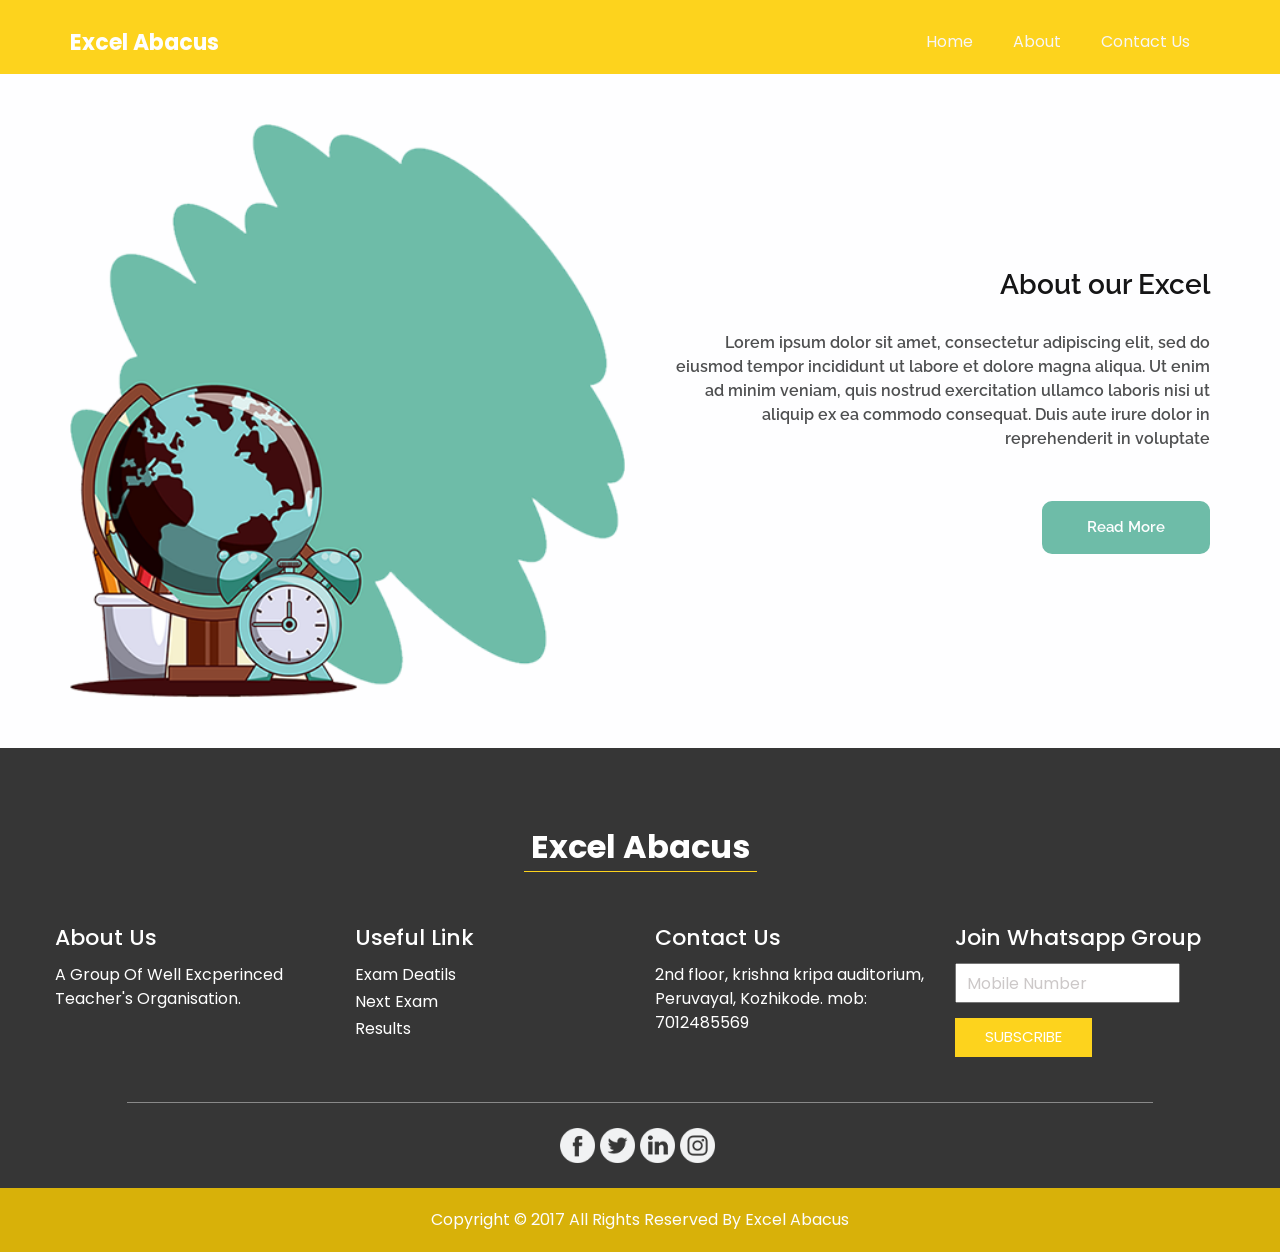
==== about.html @ 528aa1bc "Add files via upload" ====
<!DOCTYPE html>
<html>

<head>
  <!-- Basic -->
  <meta charset="utf-8" />
  <meta http-equiv="X-UA-Compatible" content="IE=edge" />
  <!-- Mobile Metas -->
  <meta name="viewport" content="width=device-width, initial-scale=1, shrink-to-fit=no" />
  <!-- Site Metas -->
  <meta name="keywords" content="" />
  <meta name="description" content="" />
  <meta name="author" content="" />

  <title>Excel Abacus</title>


  <!-- bootstrap core css -->
  <link rel="stylesheet" type="text/css" href="css/bootstrap.css" />
  <!-- progress barstle -->
  <link rel="stylesheet" href="css/css-circular-prog-bar.css">
  <!-- fonts style -->
  <link href="https://fonts.googleapis.com/css?family=Poppins:400,700|Raleway:400,600&display=swap" rel="stylesheet">
  <!-- font wesome stylesheet -->
  <link rel="stylesheet" href="https://maxcdn.bootstrapcdn.com/font-awesome/4.3.0/css/font-awesome.min.css">
  <!-- Custom styles for this template -->
  <link href="css/style.css" rel="stylesheet" />
  <!-- responsive style -->
  <link href="css/responsive.css" rel="stylesheet" />




  <link rel="stylesheet" href="css/css-circular-prog-bar.css">


</head>

<body class="sub_page">
  <div class="top_container ">
    <!-- header section strats -->
    <header class="header_section">
      <div class="container">
        <nav class="navbar navbar-expand-lg custom_nav-container ">
          <a class="navbar-brand" href="index.html">
            <span>
              Excel Abacus
            </span>
          </a>
          <button class="navbar-toggler" type="button" data-toggle="collapse" data-target="#navbarSupportedContent"
            aria-controls="navbarSupportedContent" aria-expanded="false" aria-label="Toggle navigation">
            <span class="navbar-toggler-icon"></span>
          </button>

          <div class="collapse navbar-collapse" id="navbarSupportedContent">
            <div class="d-flex ml-auto flex-column flex-lg-row align-items-center">
              <ul class="navbar-nav  ">
                <li class="nav-item active">
                  <a class="nav-link" href="index.html"> Home <span class="sr-only">(current)</span></a>
                </li>
                <li class="nav-item ">
                  <a class="nav-link" href="about.html"> About </a>
                </li>

                <li class="nav-item">
                  <a class="nav-link" href="contact.html">Contact Us</a>
                </li>

              </ul>
            </div>
        </nav>
      </div>
    </header>
  </div>
  <!-- end header section -->

  <div class="common_style">

    <!-- about section -->

    <section class="about_section">
      <div class="container">
        <div class="row">
          <div class="col-md-6">
            <div class="about_img-container">
              <img src="images/about.png" alt="">
            </div>
          </div>
          <div class="col-md-6">
            <div class="about_detail-box">
              <h3>
                About our Excel
              </h3>
              <p>
                Lorem ipsum dolor sit amet, consectetur adipiscing elit, sed do eiusmod tempor incididunt ut labore et
                dolore magna aliqua. Ut enim ad minim veniam, quis nostrud exercitation ullamco laboris nisi ut aliquip
                ex ea commodo consequat. Duis aute irure dolor in reprehenderit in voluptate
              </p>
              <div class="">
                <a href="" class="call_to-btn btn_white-border">
                  Read More
                </a>
              </div>
            </div>
          </div>
        </div>
      </div>
    </section>


    <!-- end about section -->



  </div>

  <section class="info_section layout_padding-top">
    <div class="info_logo-box">
       <h2>
              Excel Abacus
          </h2>
        </div>
          <div class="container layout_padding2">
            <div class="row">
              <div class="col-md-3">
                <h5>
                    About Us                                                                             
                </h5>
               <p>
                  A Group Of Well Excperinced Teacher's Organisation. 
               </p>
              </div>
              <div class="col-md-3">
                <h5>
                    Useful Link 
                </h5>
                <ul>
                  <li>
                    <a href="">
                        Exam Deatils
                    </a>
                  </li>
                  <li>
                   <a href="">
                     Next Exam
                   </a>
                  </li>
                  <li>
                    <a href="">
                        Results
                    </a>
                  </li>
                </ul>
              </div>
              <div class="col-md-3">
                <h5>
                    Contact Us
                </h5>
                <p>
                    2nd floor, krishna kripa auditorium, Peruvayal, Kozhikode.
mob: 7012485569
                </p>
              </div>
              <div class="col-md-3">
           
                <div class="subscribe_container">
                  <h5>
                      Join Whatsapp Group
                  </h5>
                  <div class="form_container">
                    <form action="">
                      <input type="Mobile" placeholder="Mobile Number">
                      <button type="submit">
                        Subscribe
                      </button>
                    </form>
                  </div>
                </div>
                
              </div>
            </div>
          </div>
          <div class="container">
              <div class="social_container">
                 
                  <div class="social-box">
                    <a href="">
                      <img src="images/fb.png" alt="">
                    </a>
      
                    <a href="">
                      <img src="images/twitter.png" alt="">
                    </a>
                    <a href="">
                      <img src="images/linkedin.png" alt="">
                    </a>
                    <a href="">
                      <img src="images/instagram.png" alt="">
                    </a>
                  </div>
                </div>
          </div>
        </section>

  <!-- footer section -->
  <section class="container-fluid footer_section">
    <p>
      Copyright &copy; 2017 All Rights Reserved By
      <a href="https://excelabacus.in/">Excel Abacus</a>
    </p>
  </section>
  <!-- footer section -->

  <script type="text/javascript" src="js/jquery-3.4.1.min.js"></script>
  <script type="text/javascript" src="js/bootstrap.js"></script>

 
</body>

</html>
---- css/style.css ----
body {
  font-family: 'Raleway', sans-serif;
  background-color: #fefeff;
}

.layout_padding {
  padding: 75px 0;
}

.layout_padding2 {
  padding: 45px 0;
}

.layout_padding2-top {
  padding-top: 45px;
}

.layout_padding-top {
  padding-top: 75px;
}

.layout_padding-bottom {
  padding-bottom: 75px;
}

.call_to-btn {
  display: inline-block;
  padding: 15px 45px;
  border-radius: 10px;
  font-size: 15px;
  background-color: #ffffff;
  color: #262627;
  font-weight: 600;
  transition: all 0.3s ease 0s;
}

.hero_section .call_to-btn {}

.call_to-btn img {
  width: 18px;
  margin-left: 10px;
}

.btn_on-hover {
  transition: all 0.3s ease 0s;
}

.call_to-btn:hover,
.btn_on-hover:hover {
  -webkit-box-shadow: 0px 5px 10px -5px rgba(0, 0, 0, 0.7);
  -moz-box-shadow: 0px 5px 10px -5px rgba(0, 0, 0, 0.7);
  box-shadow: 0px 5px 10px -5px rgba(0, 0, 0, 0.7);
  transform: translateY(-7px);
}

.main-heading {
  color: #082465;
  font-weight: bold;
  text-align: center;
}

/*header section*/

.header_section {
  padding-top: 10px;
  font-family: 'Poppins', sans-serif;

}

nav.navbar.navbar-expand-lg {

  padding: 10px 0;
}

.custom_nav-container.navbar-expand-lg .navbar-nav .nav-link {
  padding: 10px 20px;
  color: #f7f6f7;
  text-align: center;
}


a,
a:hover,
a:focus {
  text-decoration: none;
}

a:hover,
a:focus {
  color: initial;
}

.btn,
.btn:focus {
  outline: none !important;
  box-shadow: none;
}

.top_container {
  position: relative;
}



.top_container::before {
  content: "";
  position: absolute;
  width: 100%;
  height: 100%;
  background: url(../images/hero-bg.png);
  background-size: 100% 100%;
  background-position: right bottom;
  background-repeat: no-repeat;
  z-index: -1;
}

.sub_page .top_container::before {
  background-color: #fdd31d;
  background-image: none;
}

.top_container::after {
  content: "";
  position: absolute;
  width: 75px;
  height: 75px;
  bottom: 20%;
  left: 6%;
  background-color: #fdd31d;
}


.sub_page .top_container::after {
  display: none;
}


.navbar-brand img {
  width: 25px;
  margin-right: 7px;
}


.custom_nav-container .nav_search-btn {
  background-image: url(../images/search-icon.png);
  background-size: 22px;
  background-repeat: no-repeat;
  background-position-y: 7px;
  width: 35px;
  height: 35px;
  padding: 0;
  border: none;
}

.navbar-brand {
  display: flex;
  align-items: center;
}

.navbar-brand span {
  font-size: 22px;
  font-weight: 700;
  color: #fefefe;
}

.custom_nav-container {
  z-index: 99999;
  padding: 15px 0;
}

.custom_nav-container .navbar-toggler {
  outline: none;
}

.custom_nav-container .navbar-toggler .navbar-toggler-icon {
  background-image: url(../images/menu.png);
  background-size: 40px;
}

/*end header section*/

/* hero section */
.hero-container {
  display: flex;
  padding-top: 90px;
  padding-bottom: 325px;
}

.hero_detail-box {
  width: 40%;
}

.hero_img-container {
  width: 68%;
  margin-right: -8%;
  margin-top: -5%;
}

.hero_img-container img {
  width: 100%;
}

.hero_detail-box {
  color: #fefeff;
}

.hero_detail-box h1 {
  font-size: 50px;
  color: #fefeff;
  font-weight: 600;
  width: 70%;
}


.hero_detail-box p {
  margin-top: 20px;
  margin-bottom: 35px;
}


/* end hero section */

/* common style for some sections */
.common_style>section {
  padding: 50px 0;
}

.common_style .row {
  align-items: center;
}

.common_style h3 {
  font-weight: 600;
  color: #151516;
}

.common_style p {
  font-weight: 600;
  color: #4e4f50;
  margin: 30px 0 50px 0;
}

.common_style img {
  width: 100%;
}


/* end common style */

/* about section */
.about_section {
  text-align: right;
}

.about_section a {
  background-color: #6ebca8;
  color: #fefeff;
}

/* end about section */

/* admission section */


.admission_section a {
  background-color: #fdd31d;
  color: #fefeff;
}

/* end admission section */

/* why section */

.why_section {
  text-align: right;
}

.why_section a {
  background-color: #6ebca8;
  color: #fefeff;
}

/* end why section */

/* determine section */


.determine_section a {
  background-color: #fdd31d;
  color: #fefeff;
}


/* end determine section */

/* client section */
.client_section h2,
.client_section h5,
.client_section p {
  font-weight: 600;
}

.client_section h2 {
  text-align: center;
}


.client_section h5 {
  font-size: 24px;
  color: #fdd31d;
}

.client_section .row {
  align-items: center;
  padding: 75px 0;
  margin: 0 15px;
}

.client_section img {
  width: 100%;
}

.client_img-box::before,
.client_img-box::after {
  content: "";
  position: absolute;
  width: 100px;
  height: 30px;
  border-radius: 20px;
  background-color: #fdd31d;
}

.client_img-box::before {
  top: -15px;
  transform: rotate(139deg);
  left: -15px;
  animation: beforeanimate 1s;
  animation-delay: .1s;
}

.client_img-box::after {
  bottom: -15px;
  transform: rotate(142deg);
  right: -15px;
  animation: afteranimate 1s;
  animation-delay: .1s;
}


@keyframes beforeanimate {
  0% {
    top: 43%;
    transform: rotate(142deg);
    left: 31%;

  }

  100% {
    top: -15px;
    transform: rotate(139deg);
    left: -15px;
  }
}

@keyframes afteranimate {
  0% {
    bottom: 46%;
    transform: rotate(142deg);
    right: 35%;
  }

  100% {
    bottom: -15px;
    transform: rotate(142deg);
    right: -15px;
  }
}

.client_section .carousel-indicators {
  margin: 0;
  justify-content: flex-end;
  padding-right: 15px;
  bottom: 20px;
}

.client_section .carousel-indicators li {
  width: 25px;
  height: 25px;
  background-color: #6bd1bd;
  border-radius: 100%;
  opacity: 1;
}

.client_section .carousel-indicators li.active {
  background-color: #fdd31d;
}

/* end client section */

/* contact section */

.contact_section {
  padding: 75px 45px;
  font-family: 'Poppins', sans-serif;
}

.contact_section .row {
  align-items: center;
}

.contact_section input {
  border: none;
  outline: none;
  border-bottom: 1px solid #000;
  width: 90%;
  margin: 15px 0;
}



.contact_form-container button {
  border: none;
  background-color: #6bd1bd;
  color: #fff;
  font-size: 15px;
  padding: 15px 45px;
  border-radius: 30px;
  text-transform: uppercase;
  font-weight: bold;
}

.contact_img-box {

  display: flex;
  align-items: center;

}

.contact_img-box img {
  width: 100%;
}

.contact_section h2 {
  font-size: 26px;
  color: #010103;
  font-weight: 600;
  font-family: 'Raleway', sans-serif;
  margin-bottom: 35px;
}


/* end contact section */


/* info section */
.info_section {
  background-color: #363636;
  color: #ffffff;
  font-family: 'Poppins', sans-serif;
}

.info_logo-box {
  display: flex;
  justify-content: center;
}

.info_logo-box h2 {
  font-weight: bold;
  padding: 5px 7px;
  border-bottom: 1.5px solid #fdd31d;
}

.info_section ul {
  padding: 0;
}

.info_section ul li {
  list-style-type: none;
  margin: 3px 0;
}

.info_section ul li a {
  color: #ffffff;
}

.info_section ul li a:hover {
  color: #fdd31d;
}

.info_section h5 {
  margin-bottom: 12px;
  font-size: 22px;
}



.info_section .form_container input {
  width: 225px;
  height: 40px;
  padding: 10px;
}

.info_section .form_container input::placeholder {
  color: #ccc8c8;
}

.info_section .form_container button {
  background-color: #fdd31d;
  border: none;
  outline: none;
  color: #fff;
  padding: 8px 30px;
  margin-top: 15px;
  font-size: 15px;
  text-transform: uppercase;
}

.social_container {
  width: 90%;
  margin: 0 auto;
  border-top: 1px solid #898989;
  padding: 25px 0;
}

.info_section .social-box {
  margin: 0 auto;
  width: 400px;
  display: flex;
  justify-content: center;
}

.info_section .social-box img {
  width: 35px;
  margin-right: 5px;
}

/* end info section */

/* footer section*/

.footer_section {
  background-color: #d8b109;
  padding: 20px 15px;
  font-family: 'Poppins', sans-serif;

}

.footer_section p {
  color: #fdfdfe;
  margin: 0;
  text-align: center;
}

.footer_section a {
  color: #fdfdfe;
}



/* end footer section*/
---- css/responsive.css ----
@media (max-width: 1120px) {}

@media (max-width: 992px) {


    .hero-container {
        flex-direction: column;
    }

    .hero_detail-box {
        width: 100%;
        margin-bottom: 45px;
    }

    .hero_img-container {
        width: 100%;
    }

    .hero-container.container {
        padding-top: 45px;
    }

    .custom_nav-container.navbar-expand-lg .navbar-nav .nav-link {
        color: #fff;
    }


}


@media (max-width: 768px) {


    .hero_detail-box {
        text-align: center;
    }

    .hero_detail-box h1 {
        width: 100%;
    }

    .top_container::after {
        display: none;
    }

    .top_container::before {
        background-size: cover;
    }

    .info_section .col-md-3 {
        padding: 20px 25px;
        text-align: center;
    }

    .common_style img {
        width: 100%;
        margin: 20px auto;
    }

}

@media (max-width: 576px) {
    .hero-container {
        padding-bottom: 100px;
    }

    .client_img-box::before,
    .client_img-box::after {
        content: "";
        position: absolute;
        width: 75px;
        height: 20px;
        border-radius: 20px;
        background-color: #fdd31d;
    }

    .client_img-box::before {
        top: 0;
        transform: rotate(132deg);
        left: -15px;
        animation: beforeanimate 1s;
        animation-delay: .1s;
    }

    .client_img-box::after {
        bottom: 0px;
        transform: rotate(135deg);
        right: -15px;
        animation: afteranimate 1s;
        animation-delay: .1s;
    }


    @keyframes beforeanimate {
        0% {
            top: 43%;
            transform: rotate(142deg);
            left: 31%;

        }

        100% {
            top: 0px;
            transform: rotate(132deg);
            left: -15px;
        }
    }

    @keyframes afteranimate {
        0% {
            bottom: 46%;
            transform: rotate(142deg);
            right: 35%;
        }

        100% {
            bottom: 0px;
            transform: rotate(135deg);
            right: -15px;
        }
    }

    .contact_section {
        padding: 0px 15px 0 15px;
    }

    .sub_page .contact_section {
        padding: 45px 15px;
    }

    .contact_section input {
        width: 100%;
    }

    .info_section .social-box {
        width: auto;
    }
}



@media (max-width: 480px) {}

@media (max-width: 400px) {}

@media (max-width: 360px) {}

@media (min-width: 1200px) {
    .container {
        max-width: 1170px;
    }

}
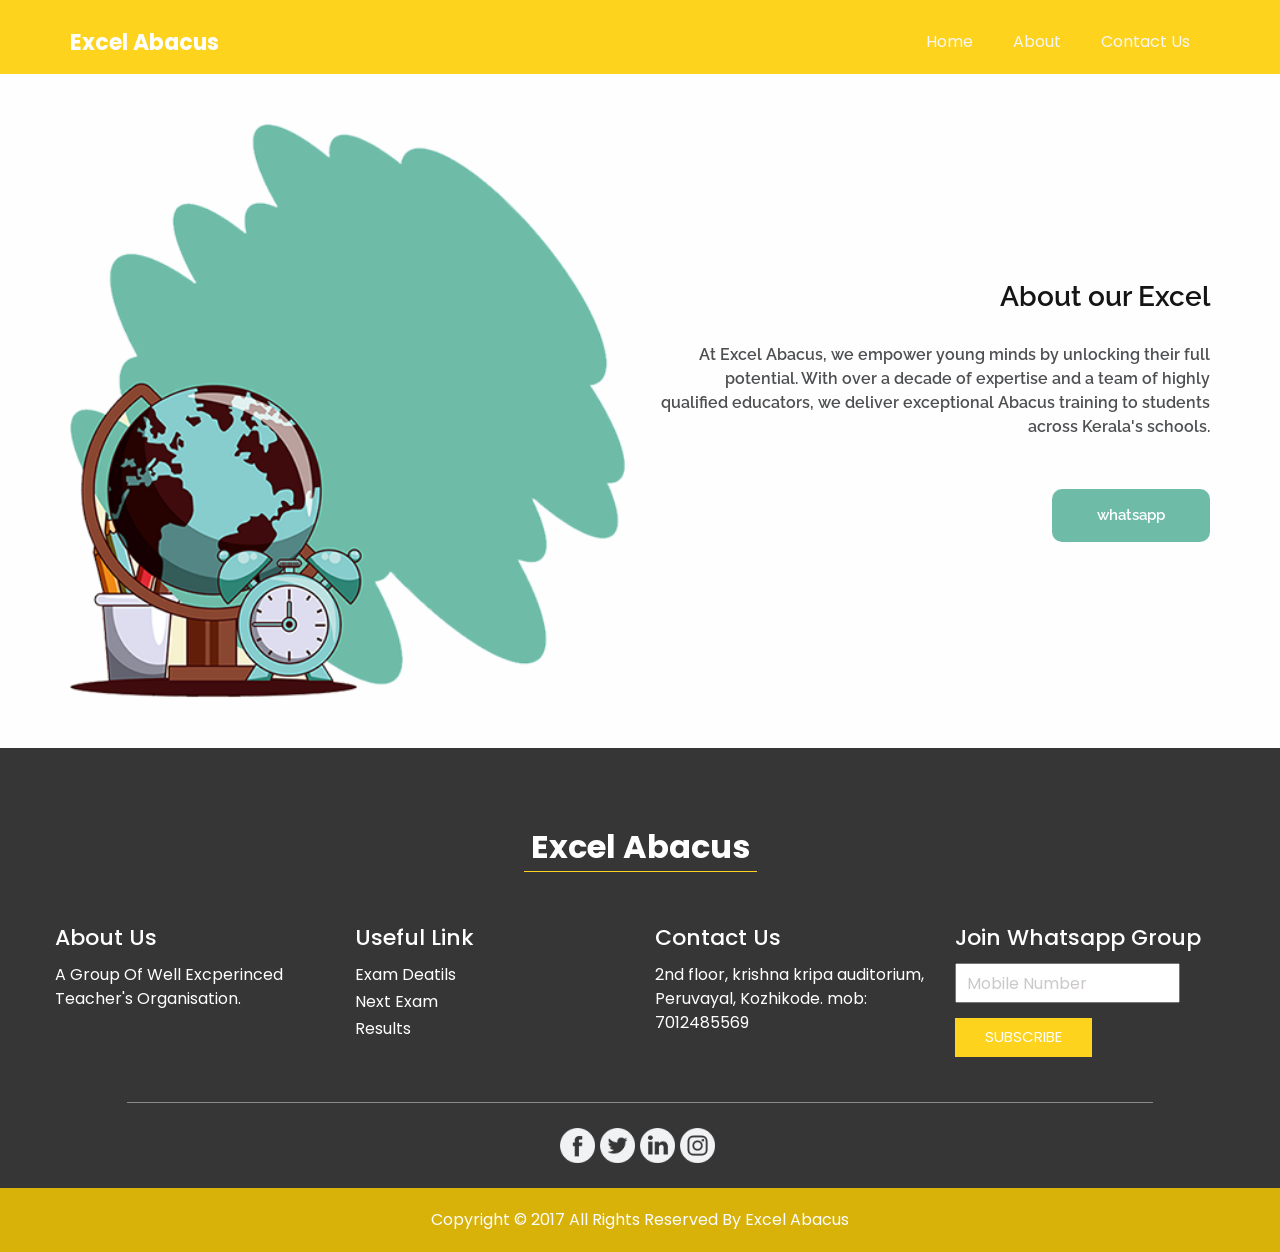
==== commit 5b0bed8e: "Update about.html" ====
--- a/about.html
+++ b/about.html
@@ -92,13 +92,13 @@
                 About our Excel
               </h3>
               <p>
-                Lorem ipsum dolor sit amet, consectetur adipiscing elit, sed do eiusmod tempor incididunt ut labore et
-                dolore magna aliqua. Ut enim ad minim veniam, quis nostrud exercitation ullamco laboris nisi ut aliquip
-                ex ea commodo consequat. Duis aute irure dolor in reprehenderit in voluptate
+                At Excel Abacus, we empower young minds by unlocking their full potential.
+                With over a decade of expertise and a team of highly qualified educators, 
+                we deliver exceptional Abacus training to students across Kerala's schools.
               </p>
               <div class="">
-                <a href="" class="call_to-btn btn_white-border">
-                  Read More
+                <a href="https://wa.me/916235576000" class="call_to-btn btn_white-border">
+                  whatsapp
                 </a>
               </div>
             </div>
@@ -217,4 +217,4 @@
  
 </body>
 
-</html>+</html>
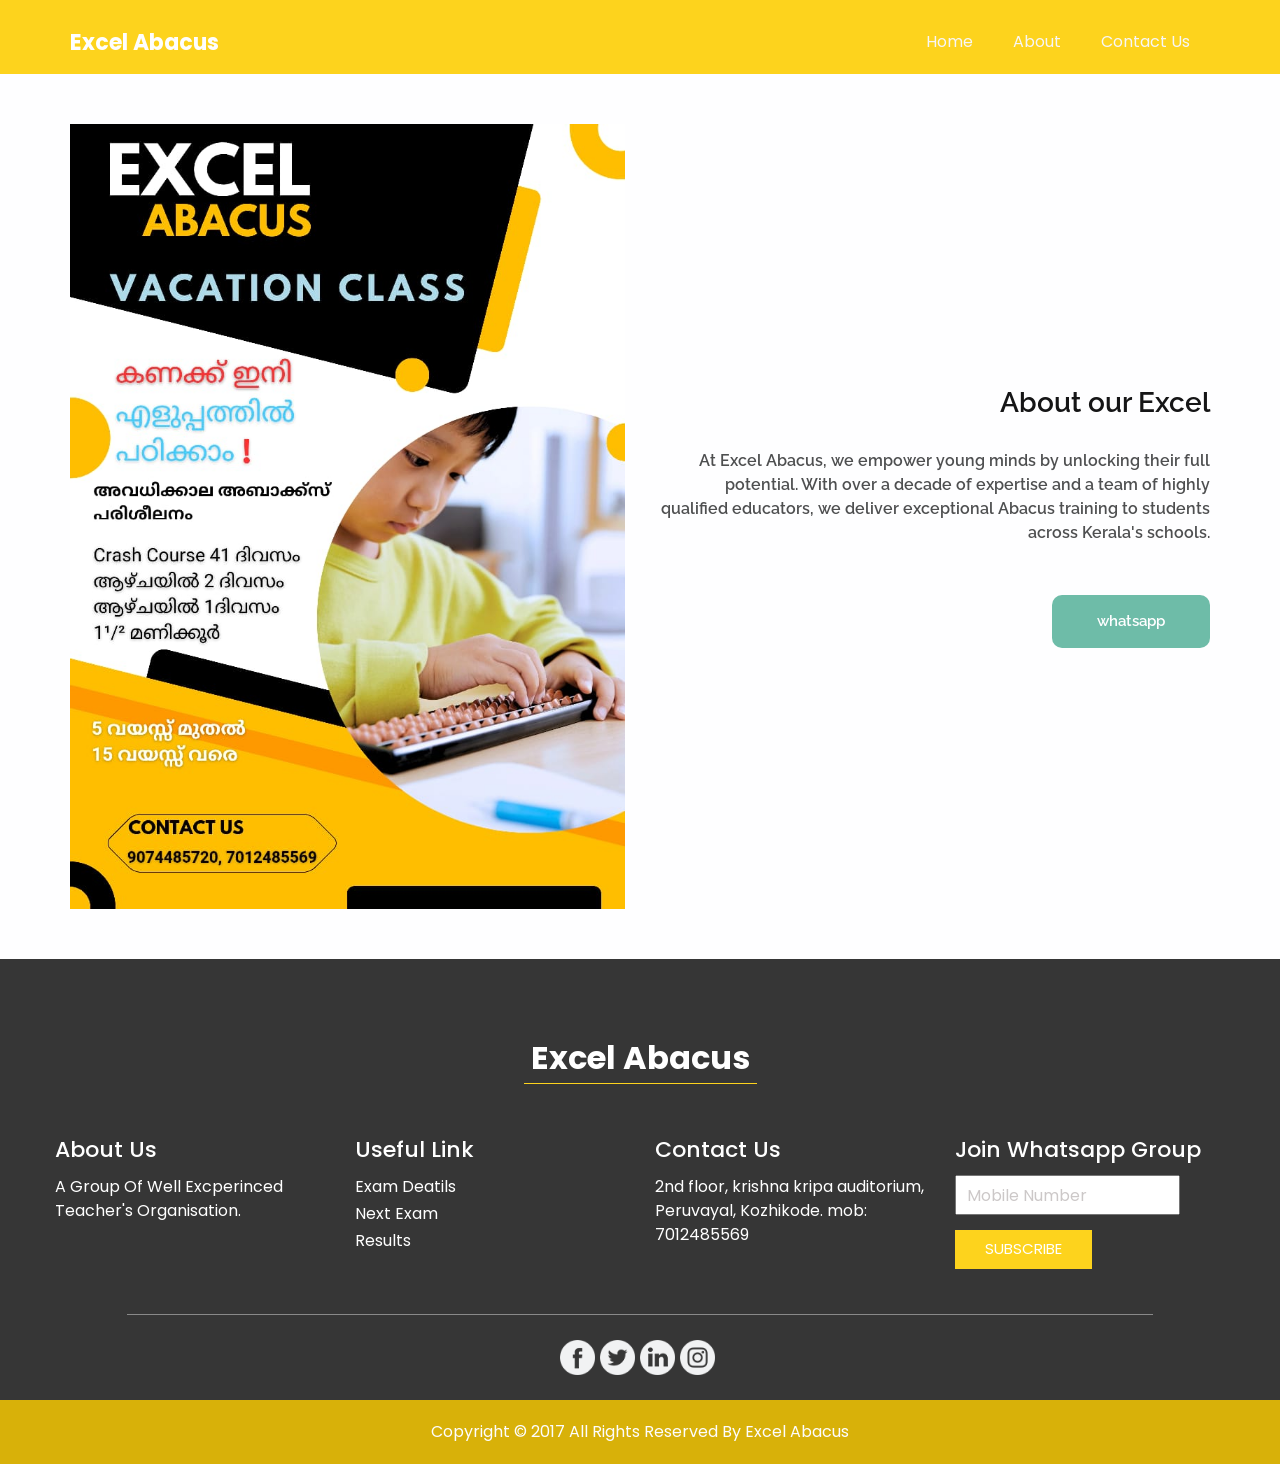
==== commit ececccb8: "Update about.html final" ====
--- a/about.html
+++ b/about.html
@@ -83,7 +83,7 @@
         <div class="row">
           <div class="col-md-6">
             <div class="about_img-container">
-              <img src="images/about.png" alt="">
+              <img src="images/about.jpg" alt="">
             </div>
           </div>
           <div class="col-md-6">
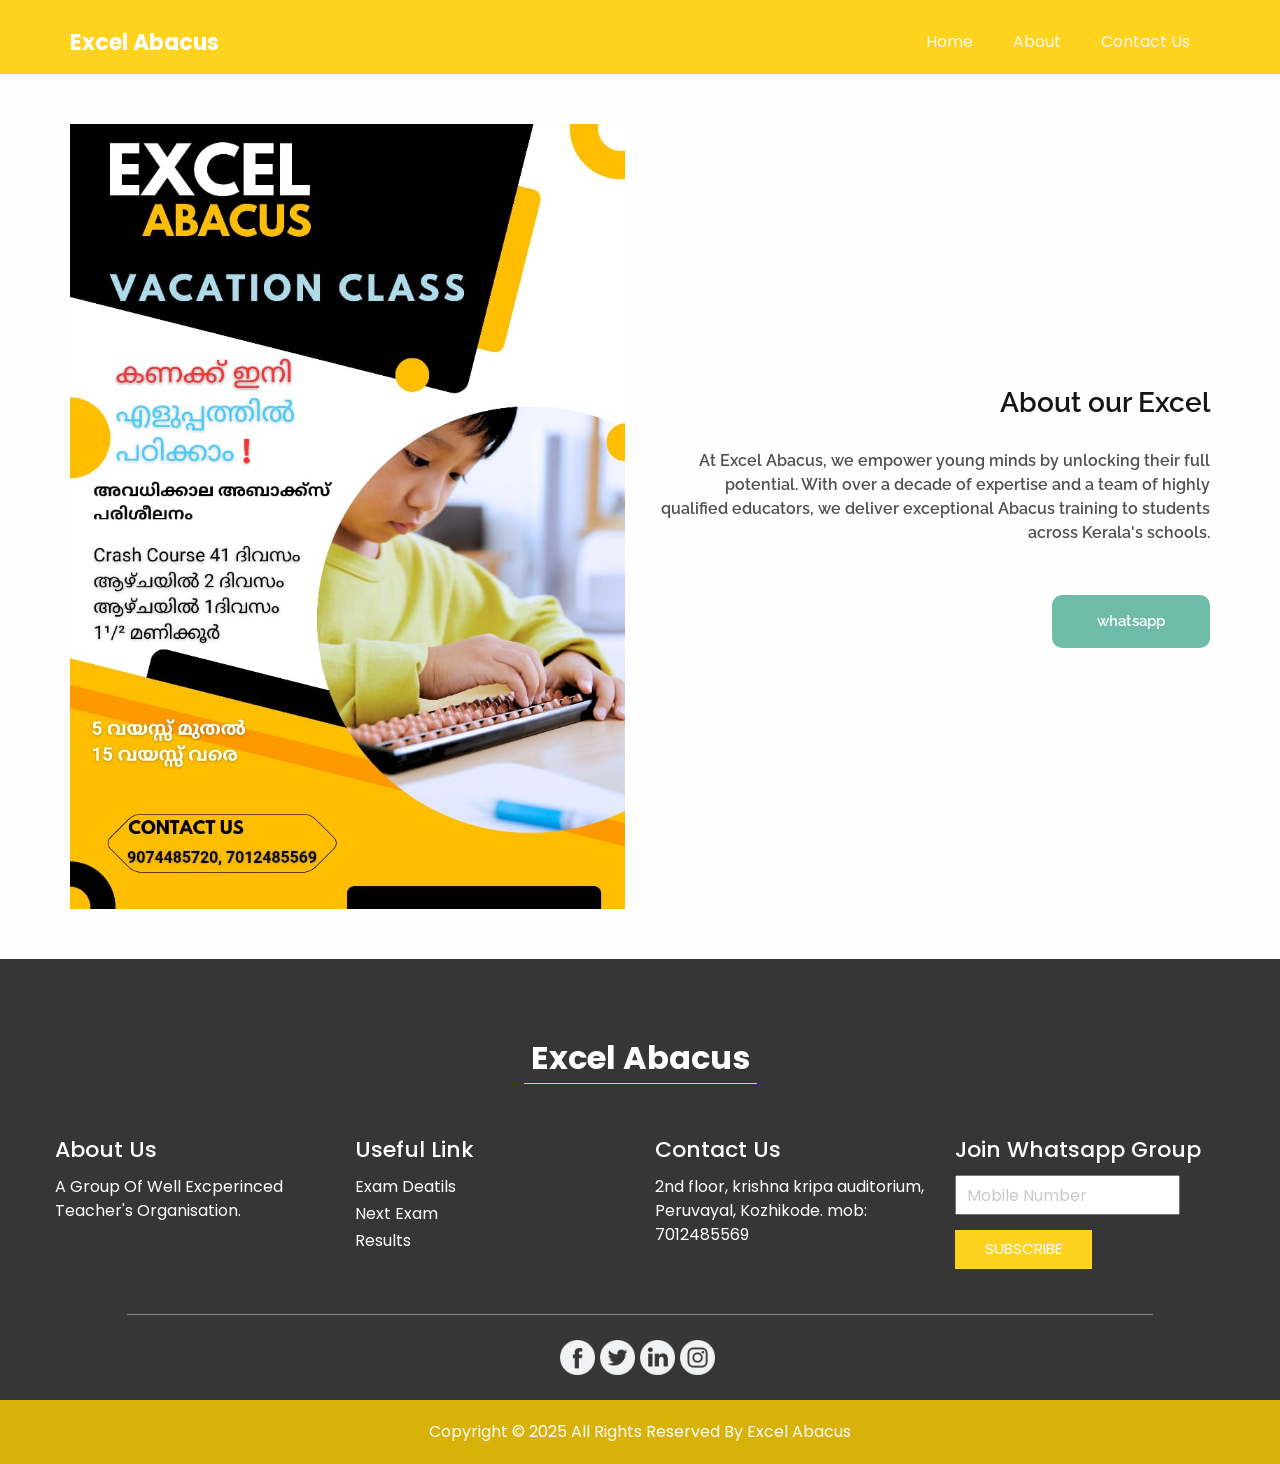
==== commit 7d53f28b: "Update about.html f" ====
--- a/about.html
+++ b/about.html
@@ -97,7 +97,7 @@
                 we deliver exceptional Abacus training to students across Kerala's schools.
               </p>
               <div class="">
-                <a href="https://wa.me/916235576000" class="call_to-btn btn_white-border">
+                <a href="https://wa.me/919074485720" class="call_to-btn btn_white-border">
                   whatsapp
                 </a>
               </div>
@@ -205,7 +205,7 @@
   <!-- footer section -->
   <section class="container-fluid footer_section">
     <p>
-      Copyright &copy; 2017 All Rights Reserved By
+      Copyright &copy; 2025 All Rights Reserved By
       <a href="https://excelabacus.in/">Excel Abacus</a>
     </p>
   </section>
